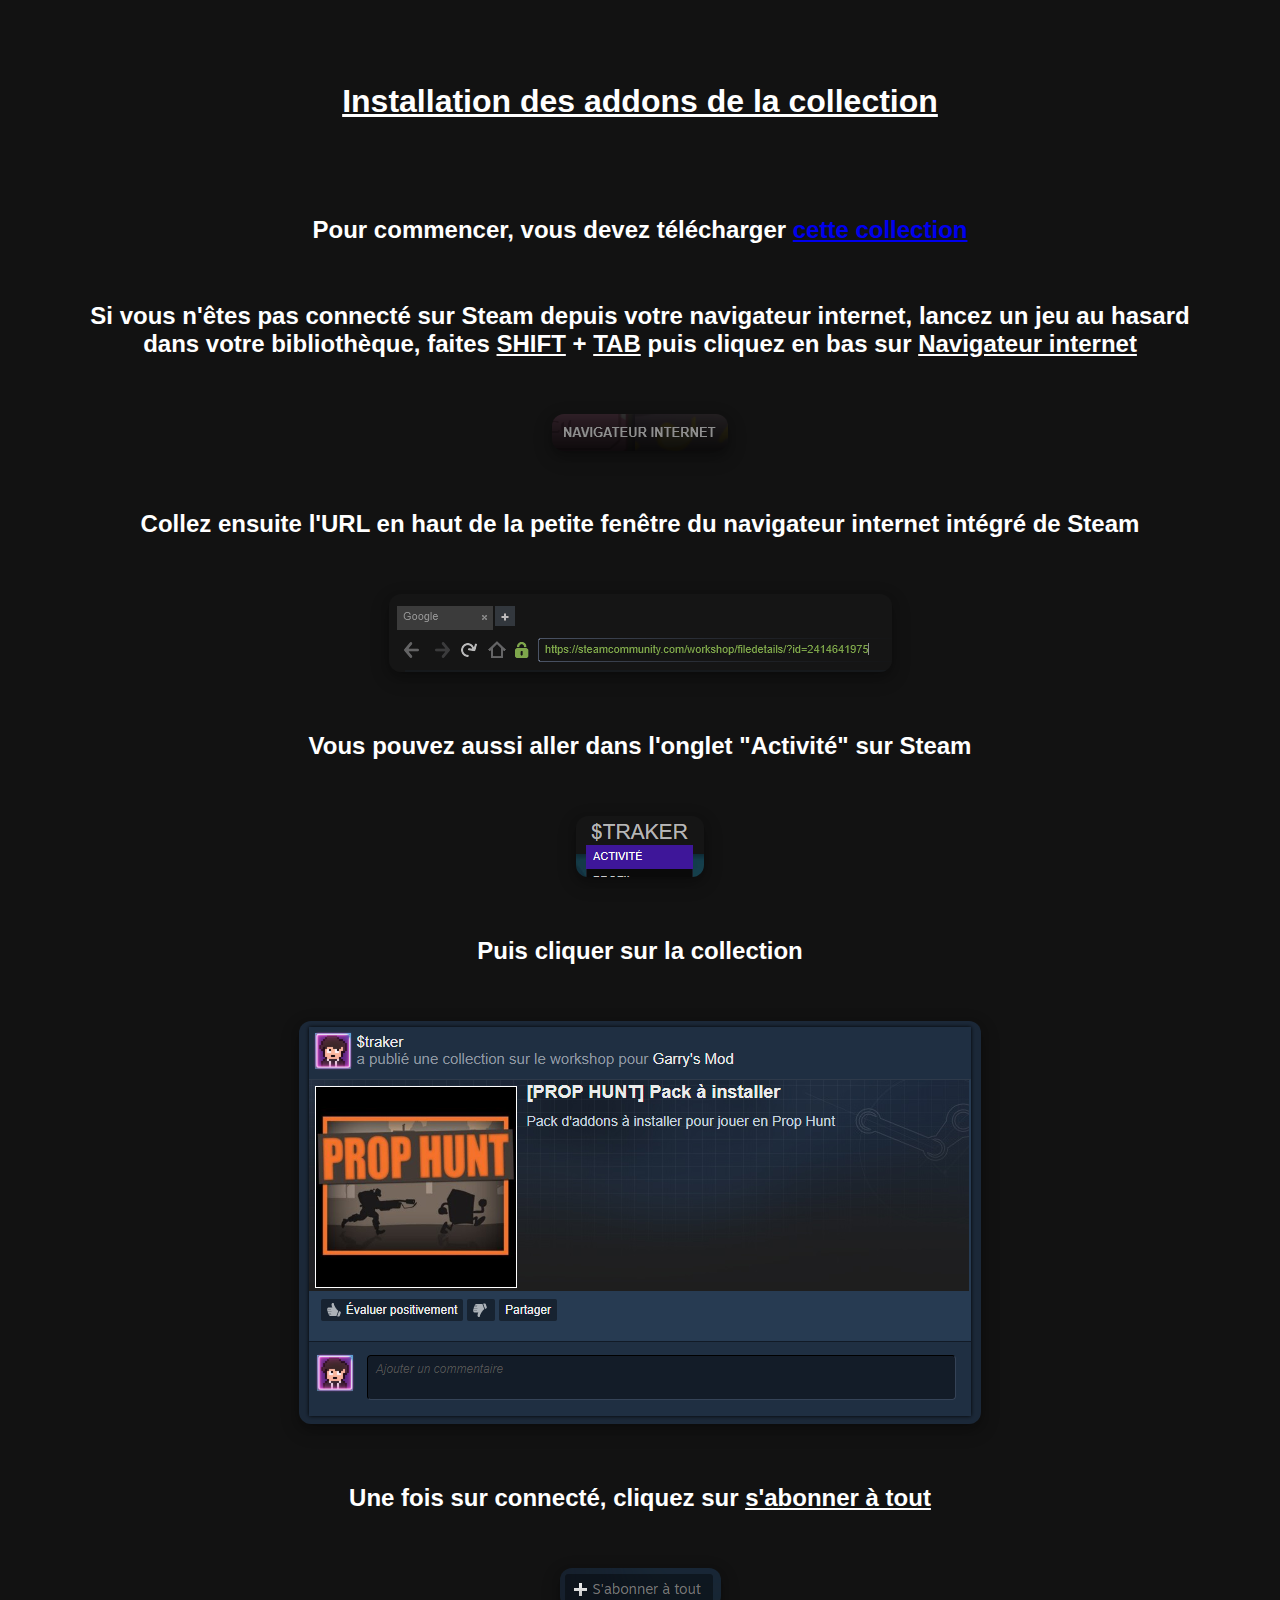
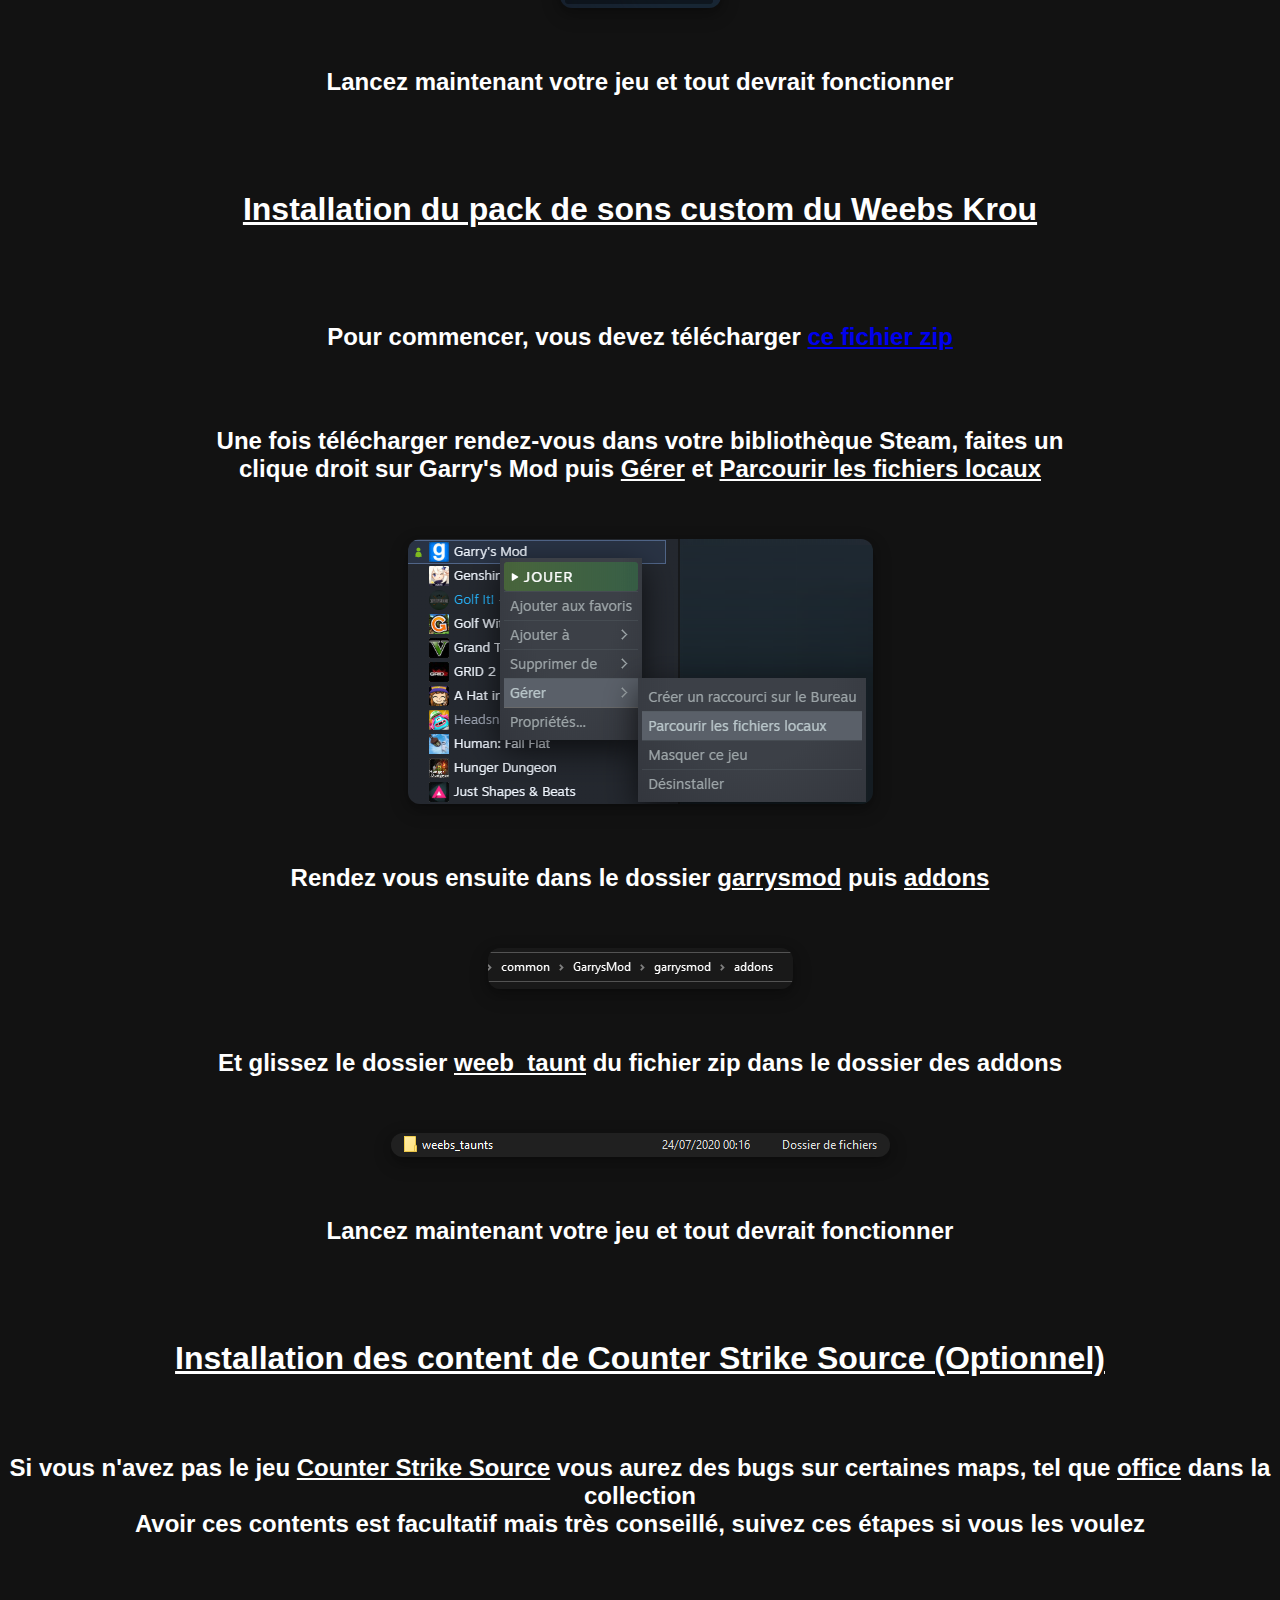
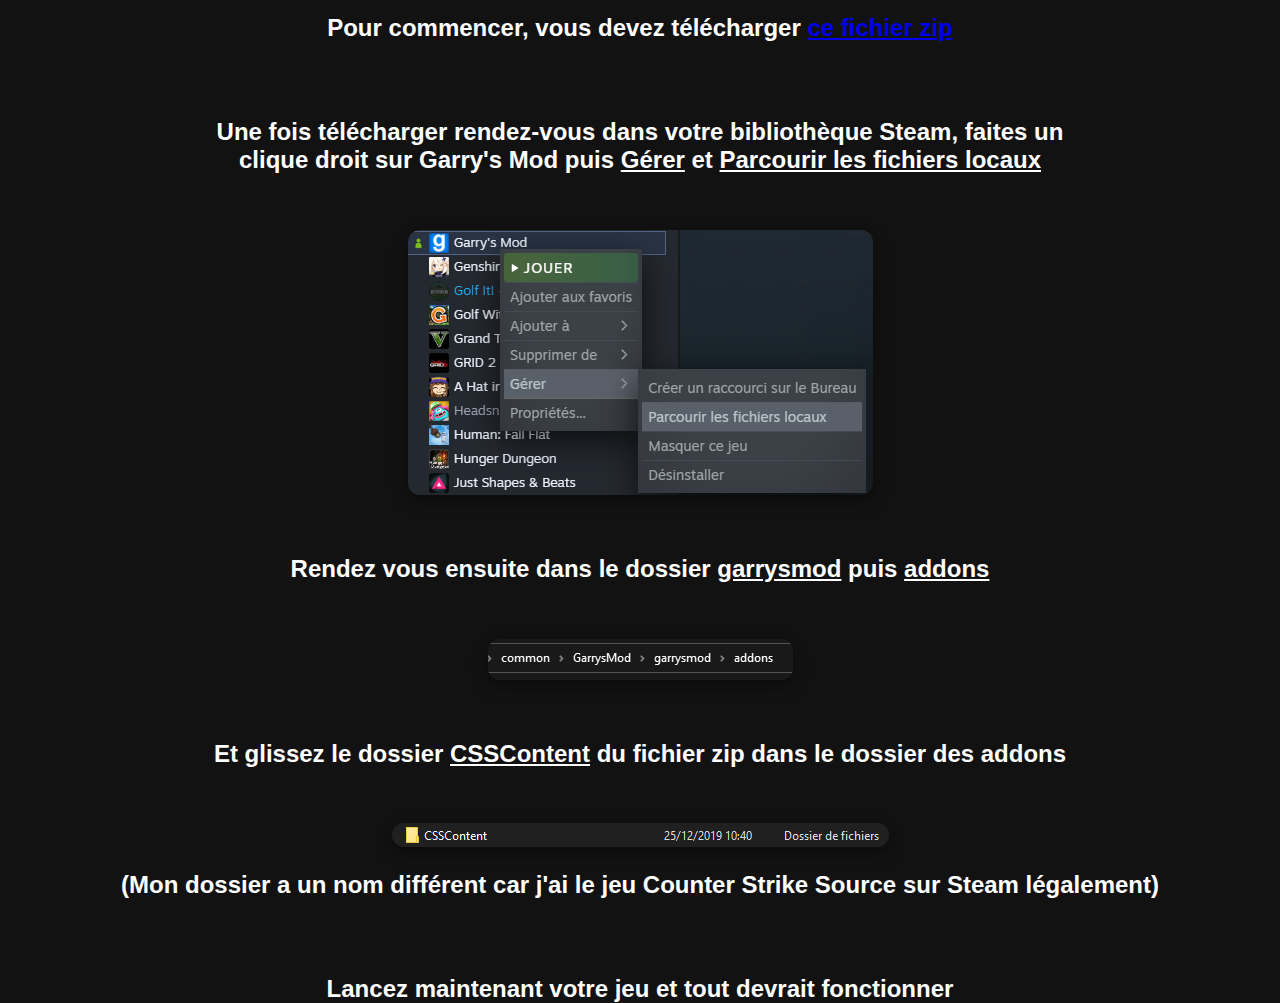
==== index.html @ 08f4869f "Update index.html" ====
<!DOCTYPE html>
<html lang="fr">

<head>
    <meta charset="UTF-8">
    <meta name="viewport" content="width=device-width, initial-scale=1.0">
    <title>Comment installer les addons du Prop Hunt</title>
    <link rel="stylesheet" href="https://cdnjs.cloudflare.com/ajax/libs/font-awesome/5.14.0/css/all.min.css" />
    <link rel="stylesheet" href="default.css">
    <link rel=icon type=image/png href=weblogo.png />
</head>

<body>
    <br>
    <br>
    <br>
    <center>
        <h1><u>Installation des addons de la collection</u></h1>
    </center>
    <br>
    <br>
    <br>
    <center>
        <h2>Pour commencer, vous devez télécharger <a target="_blank" href="https://steamcommunity.com/workshop/filedetails/?id=2414641975">cette collection</a></h2>
    </center>
    <br>
    <center>
        <h2>Si vous n'êtes pas connecté sur Steam depuis votre navigateur internet, lancez un jeu au hasard<br>dans votre bibliothèque, faites <u>SHIFT</u> + <u>TAB</u> puis cliquez en bas sur <u>Navigateur internet</u></h2>
    </center>
    <br>
    <br>
    <center><img src="screen01.png" class="img"></center>
    <br>
    <br>
    <center>
        <h2>Collez ensuite l'URL en haut de la petite fenêtre du navigateur internet intégré de Steam</h2>
    </center>
    <br>
    <br>
    <center><img src="screen02.png" class="img"></center>
    <br>
    <br>
    <center>
        <h2>Vous pouvez aussi aller dans l'onglet "Activité" sur Steam</h2>
    </center>
    <br>
    <br>
    <center><img src="screen03.png" class="img"></center>
    <br>
    <br>
    <center>
        <h2>Puis cliquer sur la collection</h2>
    </center>
    <br>
    <br>
    <center><img src="screen04.png" class="img"></center>
    <br>
    <br>
    <center>
        <h2>Une fois sur connecté, cliquez sur <u>s'abonner à tout</u></h2>
    </center>
    <br>
    <br>
    <center><img src="screen05.png" class="img"></center>
    <br>
    <br>
    <center>
        <h2>Lancez maintenant votre jeu et tout devrait fonctionner</h2>
    </center>
    <br>
    <br>
    <br>
    <center>
        <h1><u>Installation du pack de sons custom du Weebs Krou</u></h1>
    </center>
    <br>
    <br>
    <br>
    <center>
        <h2>Pour commencer, vous devez télécharger <a target="_blank" href="weebs_taunts.zip">ce fichier zip</a></h2>
    </center>
    <br>
    <br>
    <center>
        <h2>Une fois télécharger rendez-vous dans votre bibliothèque Steam, faites un<br>clique droit sur Garry's Mod puis <u>Gérer</u> et <u>Parcourir les fichiers locaux</u></h2>
    </center>
    <br>
    <br>
    <center><img src="screen06.png" class="img"></center>
    <br>
    <br>
    <center>
        <h2>Rendez vous ensuite dans le dossier <u>garrysmod</u> puis <u>addons</u></h2>
    </center>
    <br>
    <br>
    <center><img src="screen07.png" class="img"></center>
    <br>
    <br>
    <center>
        <h2>Et glissez le dossier <u>weeb_taunt</u> du fichier zip dans le dossier des addons</h2>
    </center>
    <br>
    <br>
    <center><img src="screen08.png" class="img"></center>
    <br>
    <br>
    <center>
        <h2>Lancez maintenant votre jeu et tout devrait fonctionner</h2>
    </center>
    <br>
    <br>
    <br>
    <center>
        <h1><u>Installation des content de Counter Strike Source (Optionnel)</u></h1>
    </center>
    <br>
    <br>
    <center>
        <h2>Si vous n'avez pas le jeu <u>Counter Strike Source</u> vous aurez des bugs sur certaines maps, tel que <u>office</u> dans la collection<br>Avoir ces contents est facultatif mais très conseillé, suivez ces étapes si vous les voulez</h2>
    </center>
    <br>
    <br>
    <center>
        <h2>Pour commencer, vous devez télécharger <a target="_blank" href="https://downloads.gmodcontent.com/css-content-gmodcontent.zip">ce fichier zip</a></h2>
    </center>
    <br>
    <br>
    <center>
        <h2>Une fois télécharger rendez-vous dans votre bibliothèque Steam, faites un<br>clique droit sur Garry's Mod puis <u>Gérer</u> et <u>Parcourir les fichiers locaux</u></h2>
    </center>
    <br>
    <br>
    <center><img src="screen06.png" class="img"></center>
    <br>
    <br>
    <center>
        <h2>Rendez vous ensuite dans le dossier <u>garrysmod</u> puis <u>addons</u></h2>
    </center>
    <br>
    <br>
    <center><img src="screen07.png" class="img"></center>
    <br>
    <br>
    <center>
        <h2>Et glissez le dossier <u>CSSContent</u> du fichier zip dans le dossier des addons</h2>
    </center>
    <br>
    <br>
    <center><img src="screen09.png" class="img"></center>
    <center>
        <h2>(Mon dossier a un nom différent car j'ai le jeu Counter Strike Source sur Steam légalement)</h2>
    </center>
    <br>
    <br>
    <center>
        <h2>Lancez maintenant votre jeu et tout devrait fonctionner</h2>
    </center>
</body>

</html>
---- default.css ----
html {
    height: 100vh;
    background-color: #121212;
    color: white;
    font-family: "Ubuntu", sans-serif;
    margin: 0;
    padding: 0;
}

.img {
    border-radius: 12px;
    box-shadow: 0 4px 8px 0 rgba(0, 0, 0, 0.2), 0 6px 20px 0 rgba(0, 0, 0, 0.19);
}
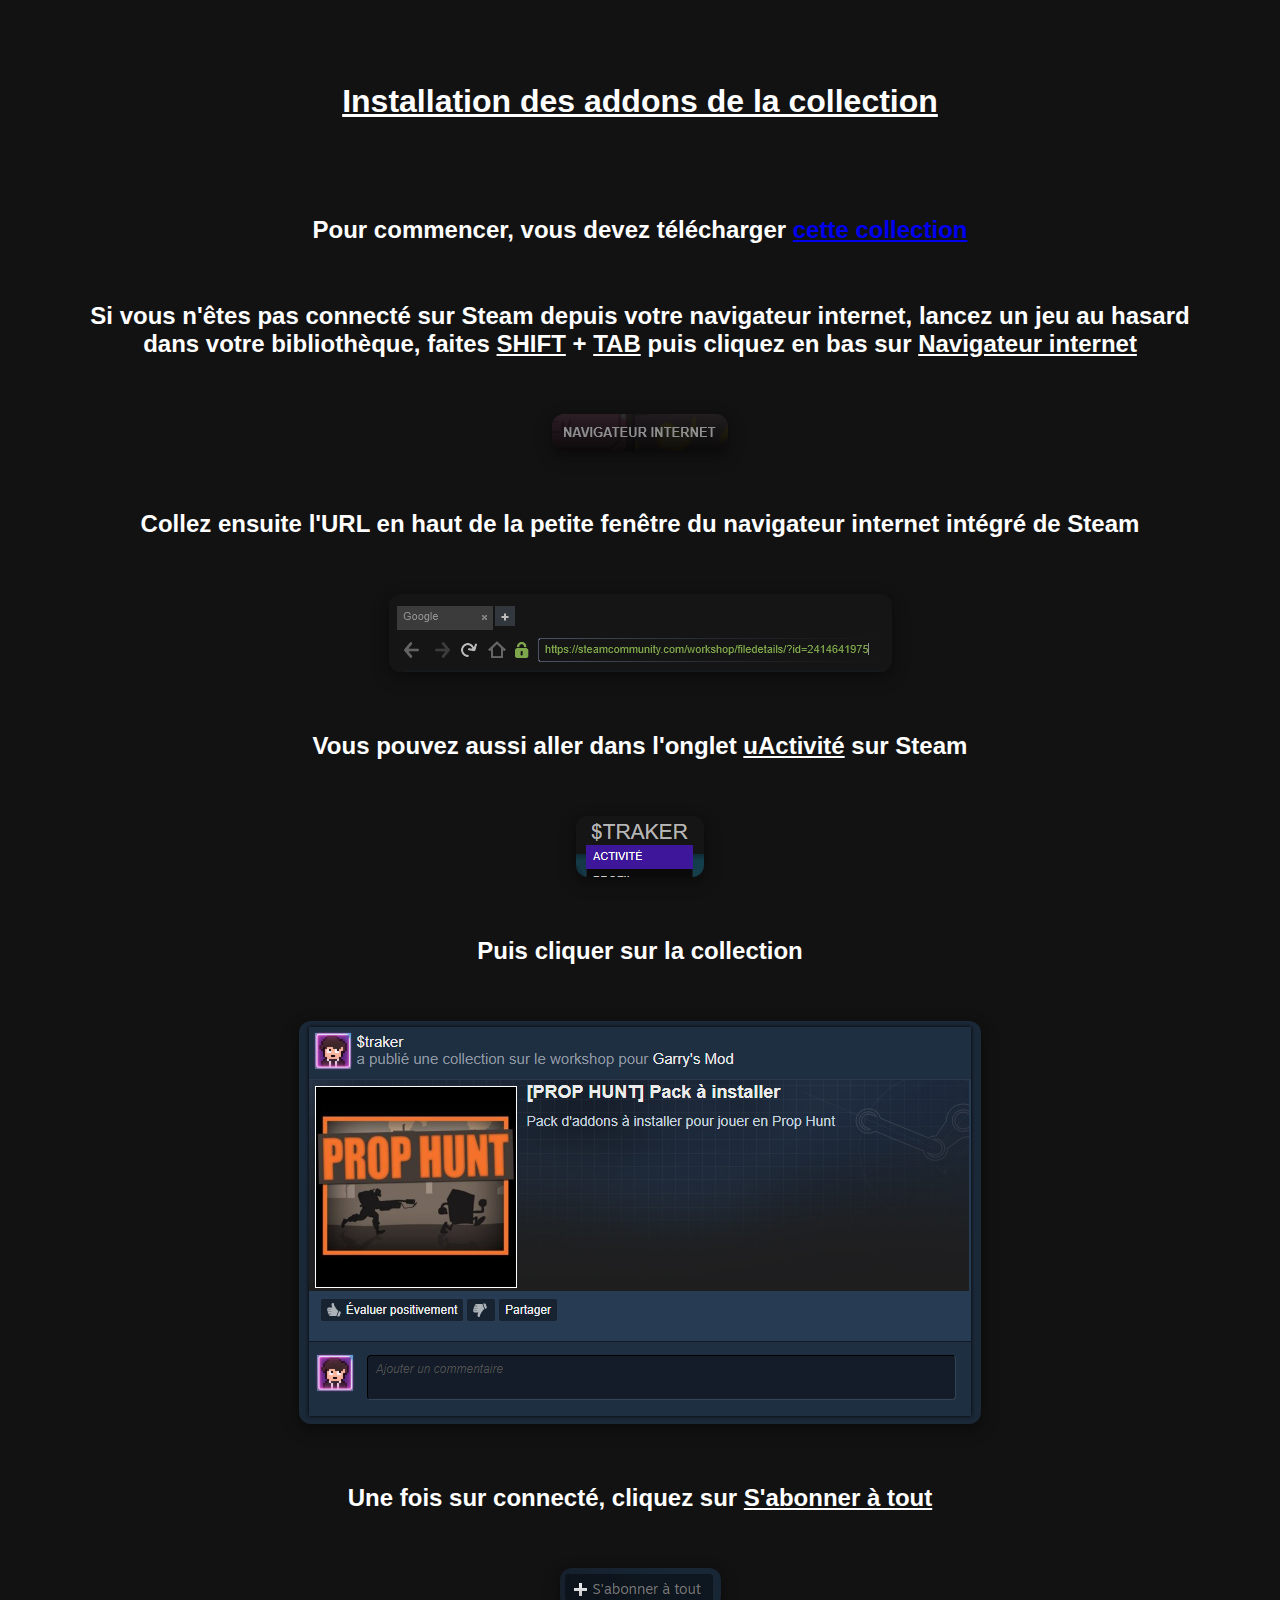
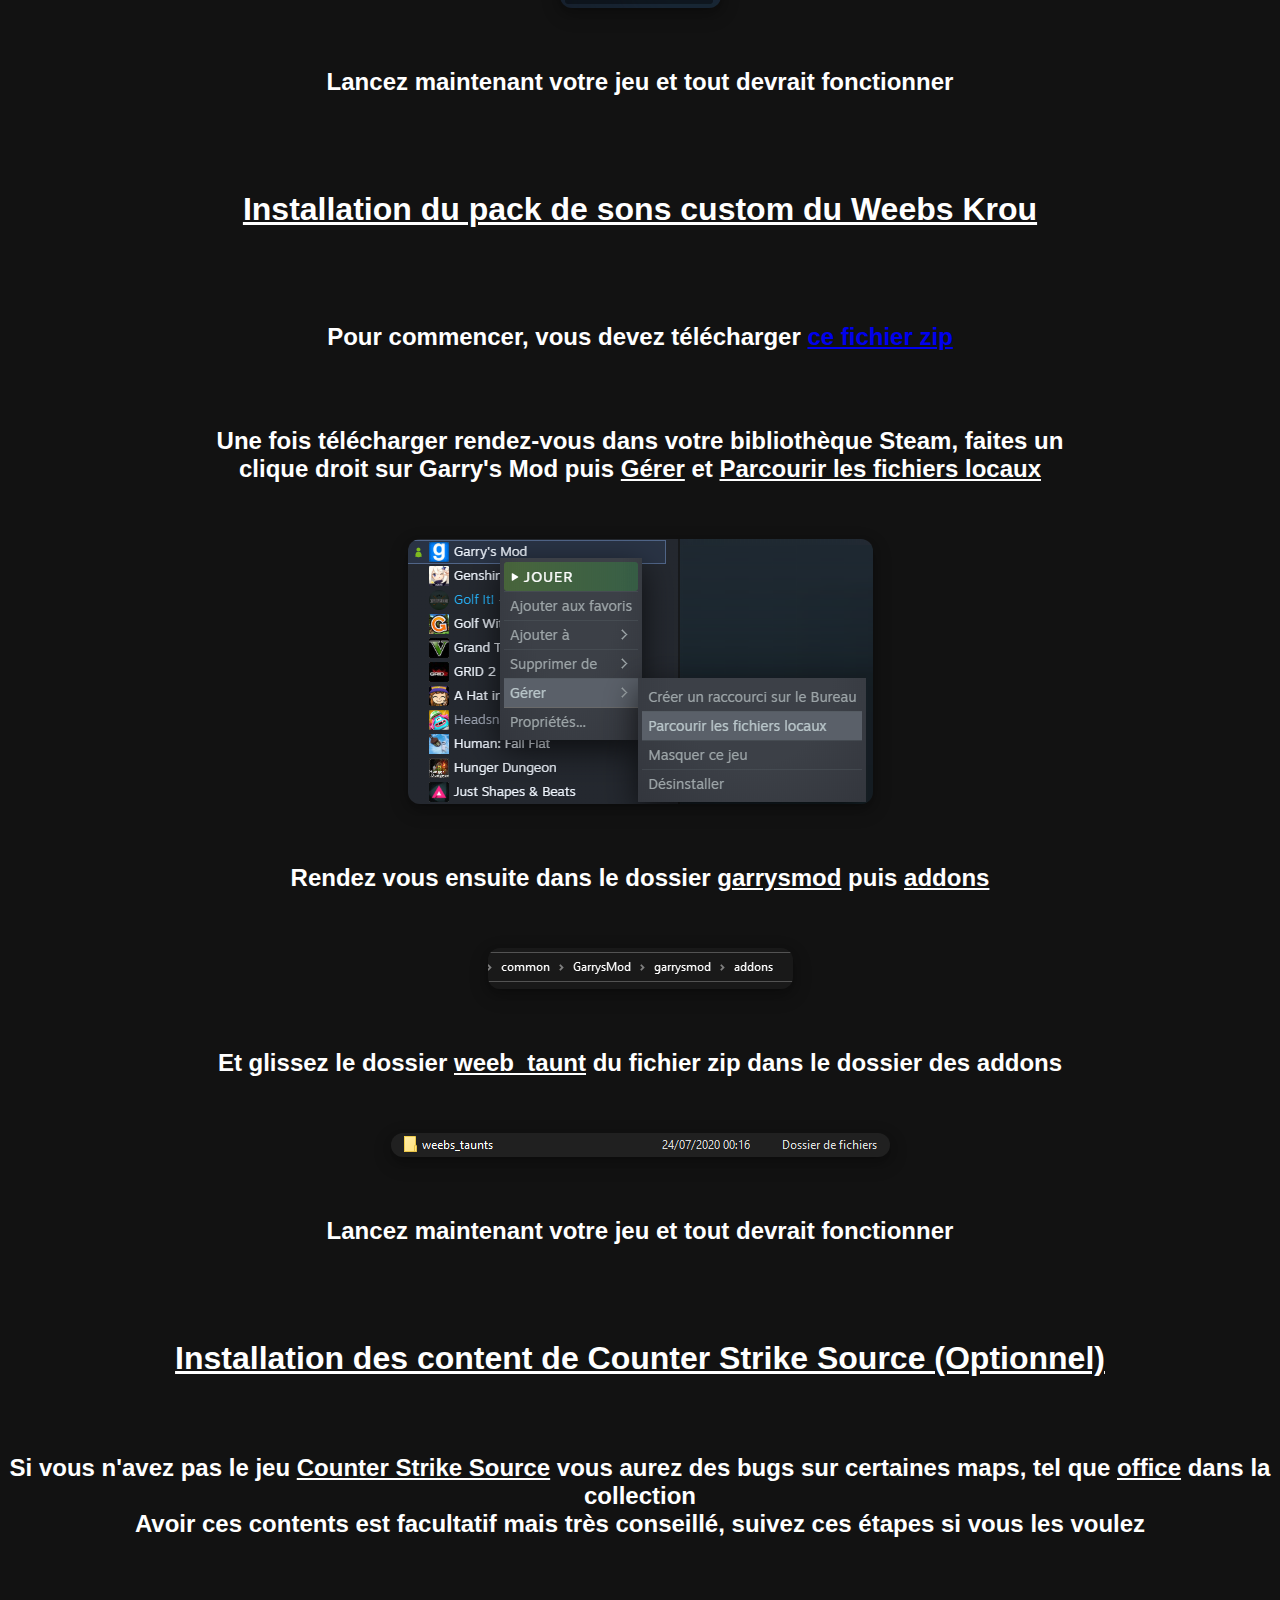
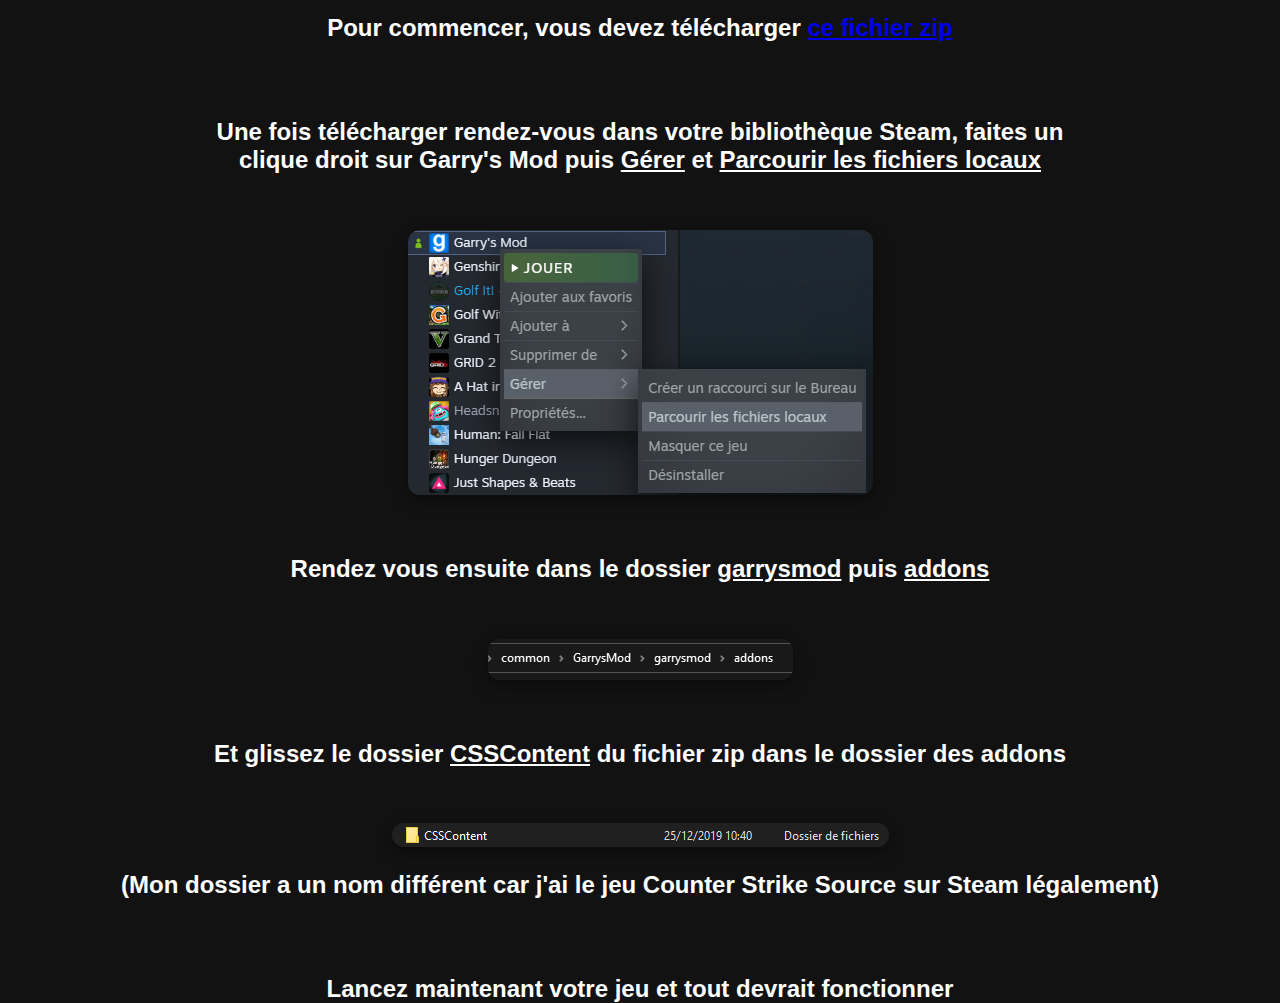
==== commit 1a4d411d: "Update index.html" ====
--- a/index.html
+++ b/index.html
@@ -41,7 +41,7 @@
     <br>
     <br>
     <center>
-        <h2>Vous pouvez aussi aller dans l'onglet "Activité" sur Steam</h2>
+        <h2>Vous pouvez aussi aller dans l'onglet <u>uActivité</u> sur Steam</h2>
     </center>
     <br>
     <br>
@@ -57,7 +57,7 @@
     <br>
     <br>
     <center>
-        <h2>Une fois sur connecté, cliquez sur <u>s'abonner à tout</u></h2>
+        <h2>Une fois sur connecté, cliquez sur <u>S'abonner à tout</u></h2>
     </center>
     <br>
     <br>
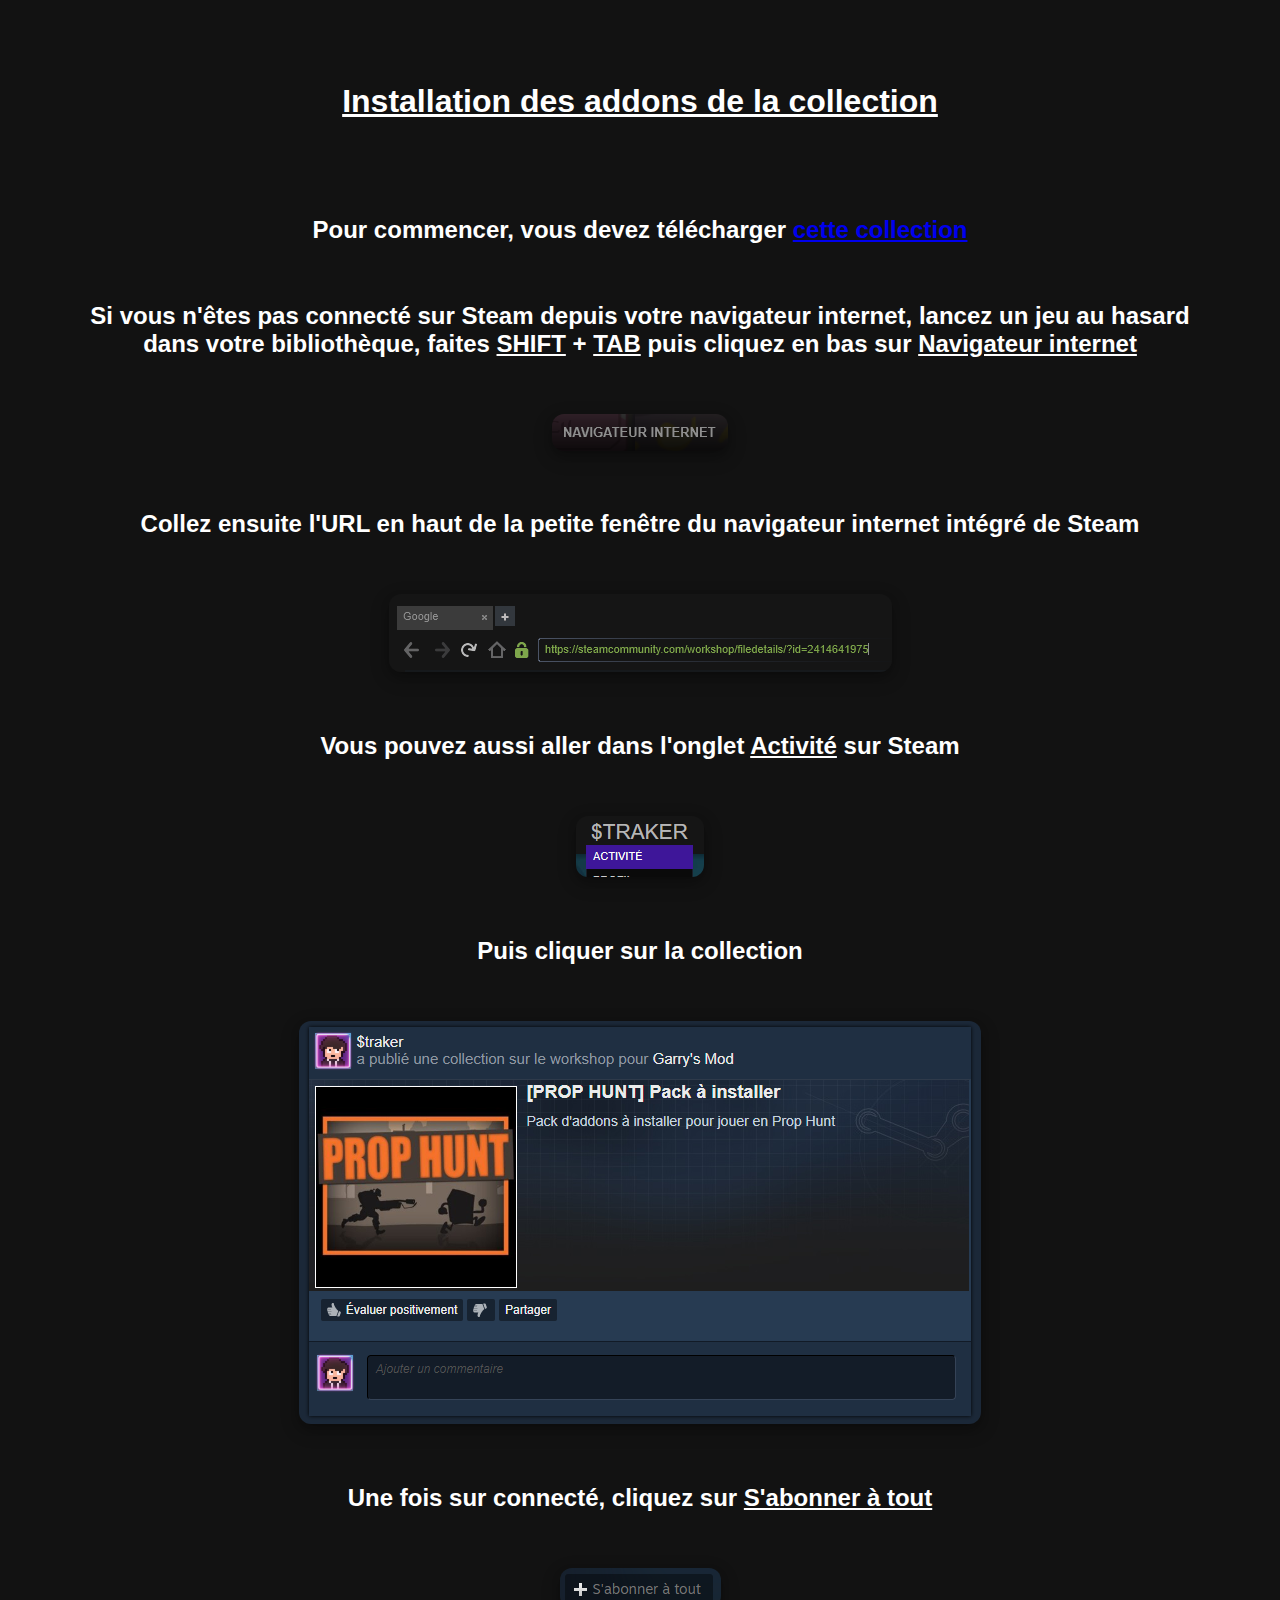
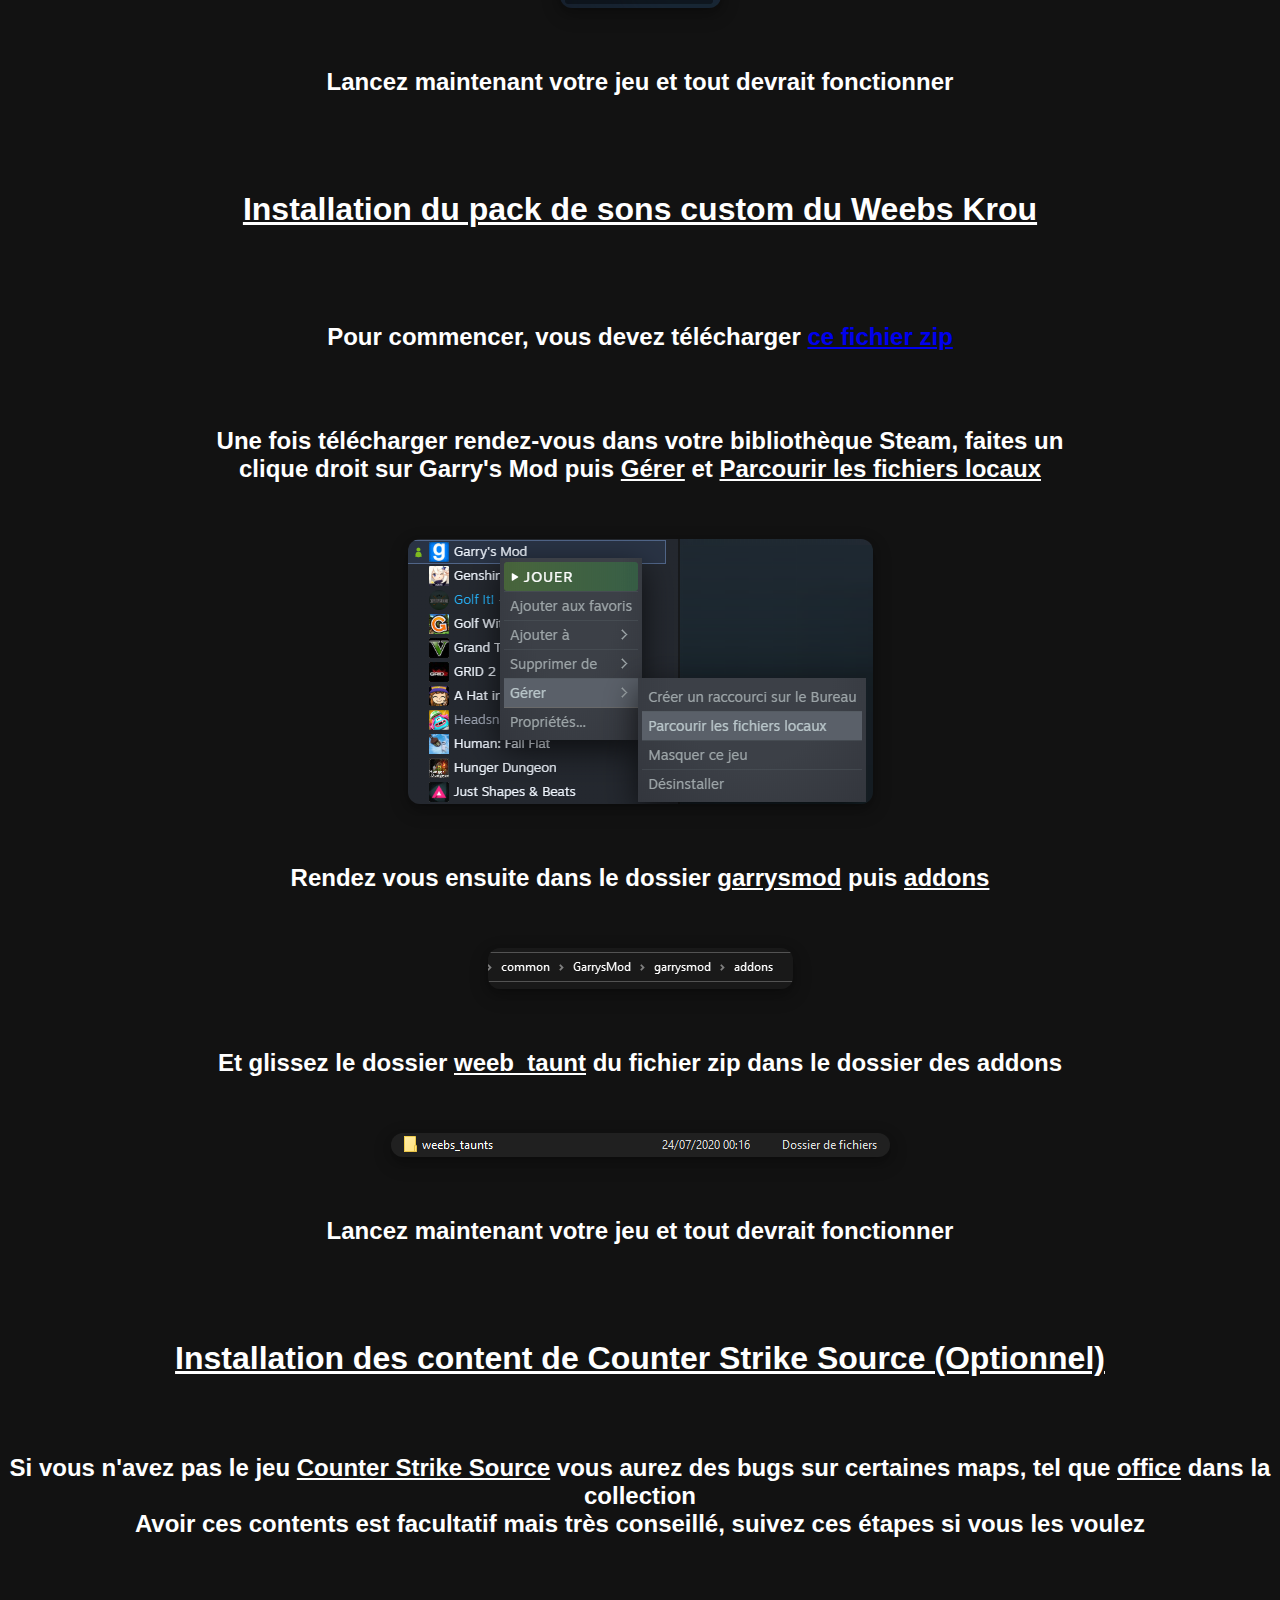
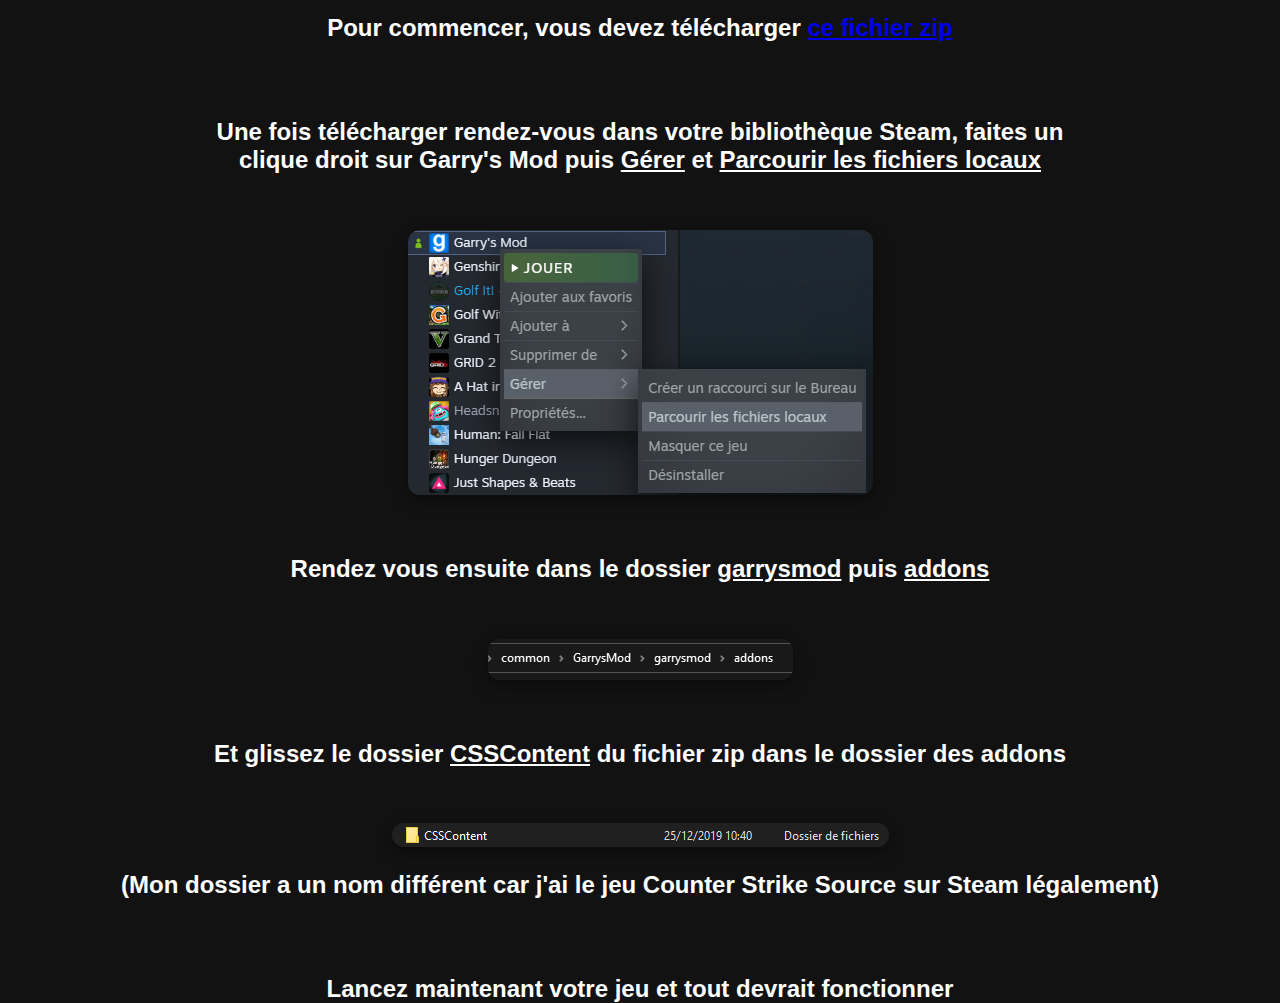
==== commit 5198e375: "Update index.html" ====
--- a/index.html
+++ b/index.html
@@ -41,7 +41,7 @@
     <br>
     <br>
     <center>
-        <h2>Vous pouvez aussi aller dans l'onglet <u>uActivité</u> sur Steam</h2>
+        <h2>Vous pouvez aussi aller dans l'onglet <u>Activité</u> sur Steam</h2>
     </center>
     <br>
     <br>
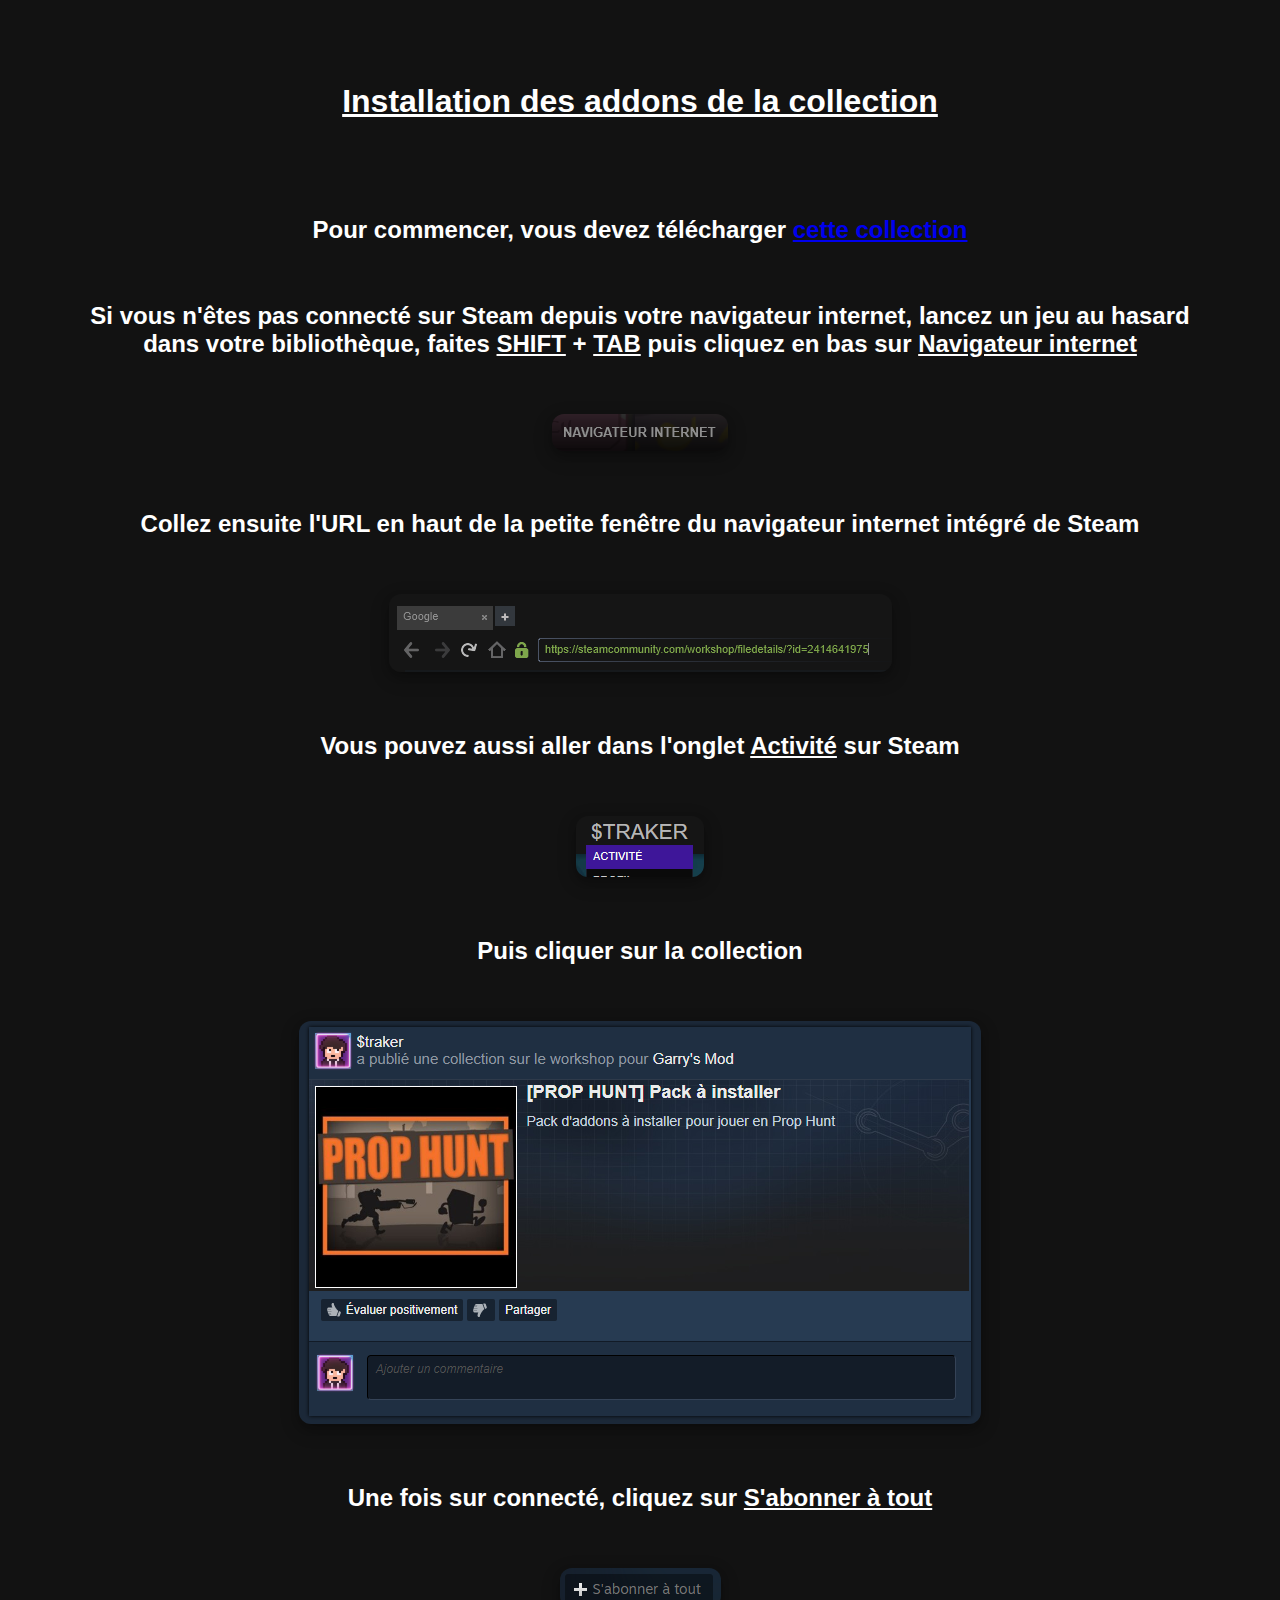
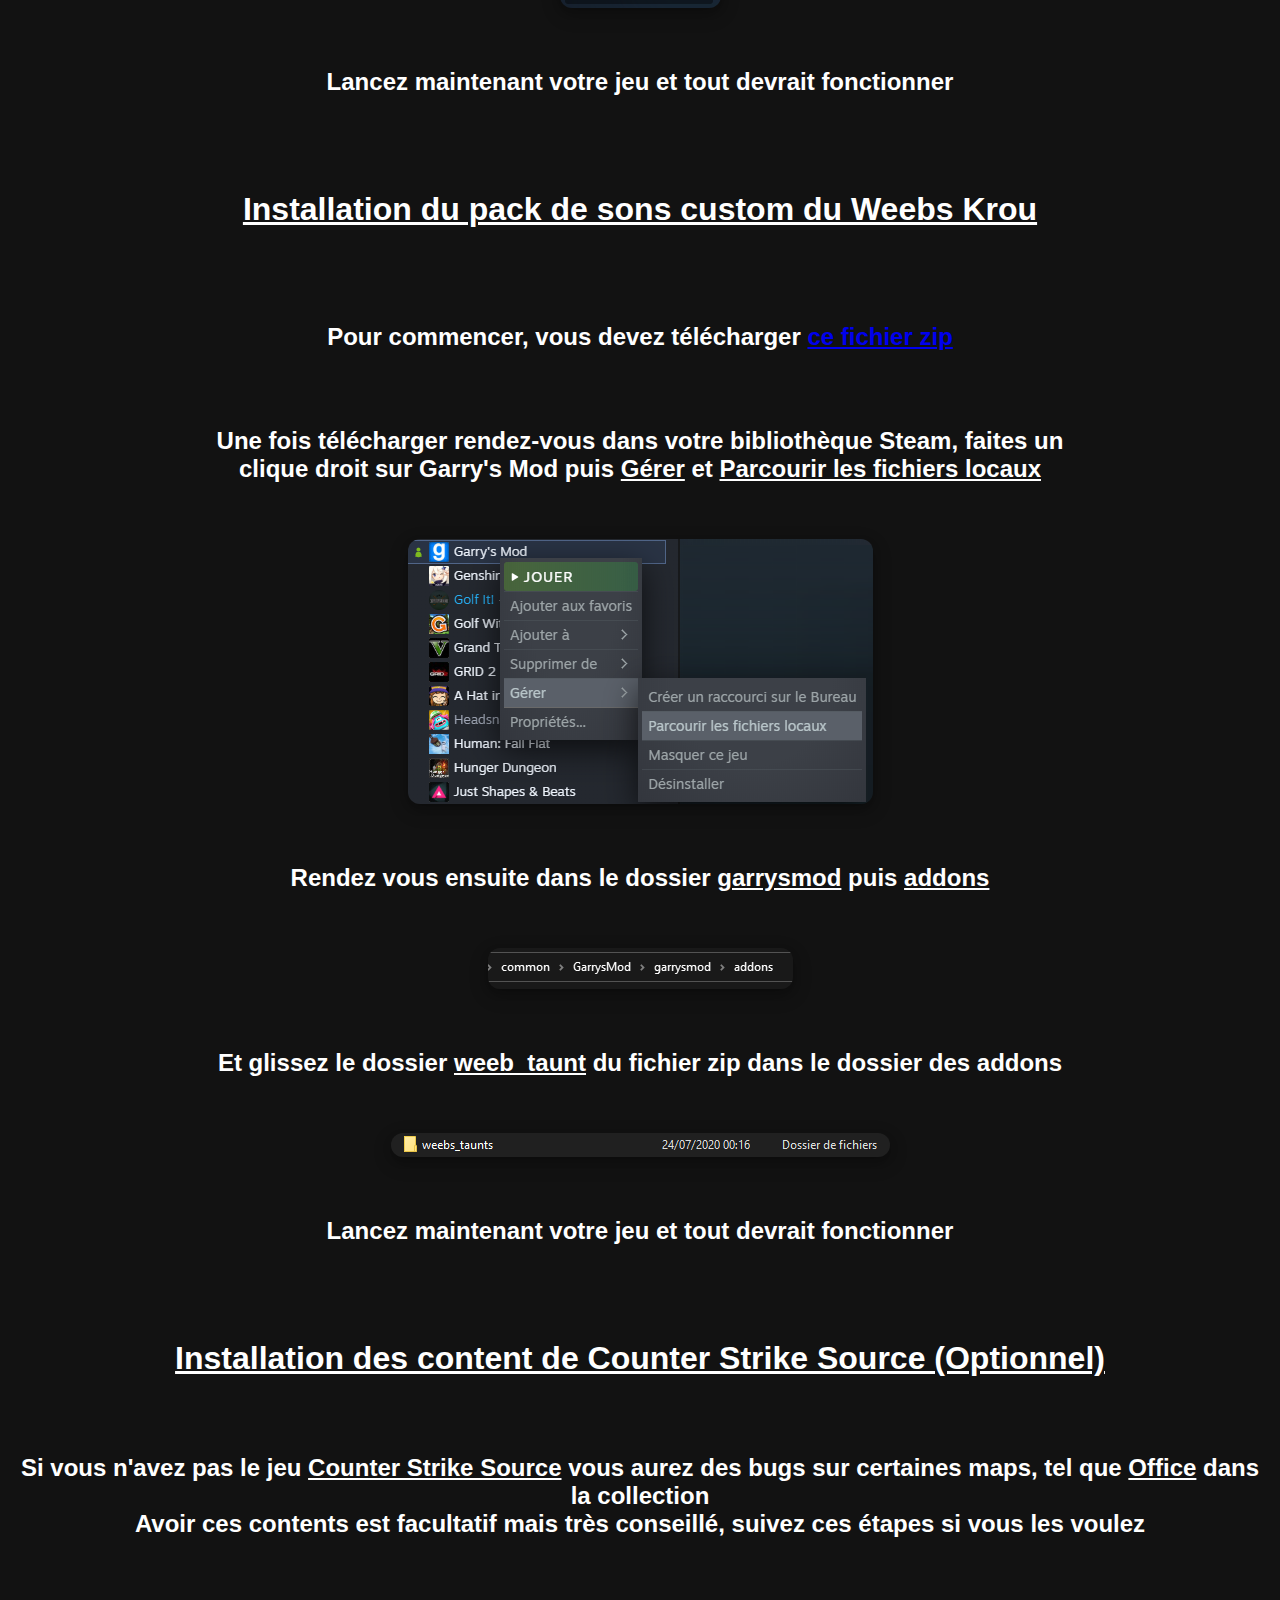
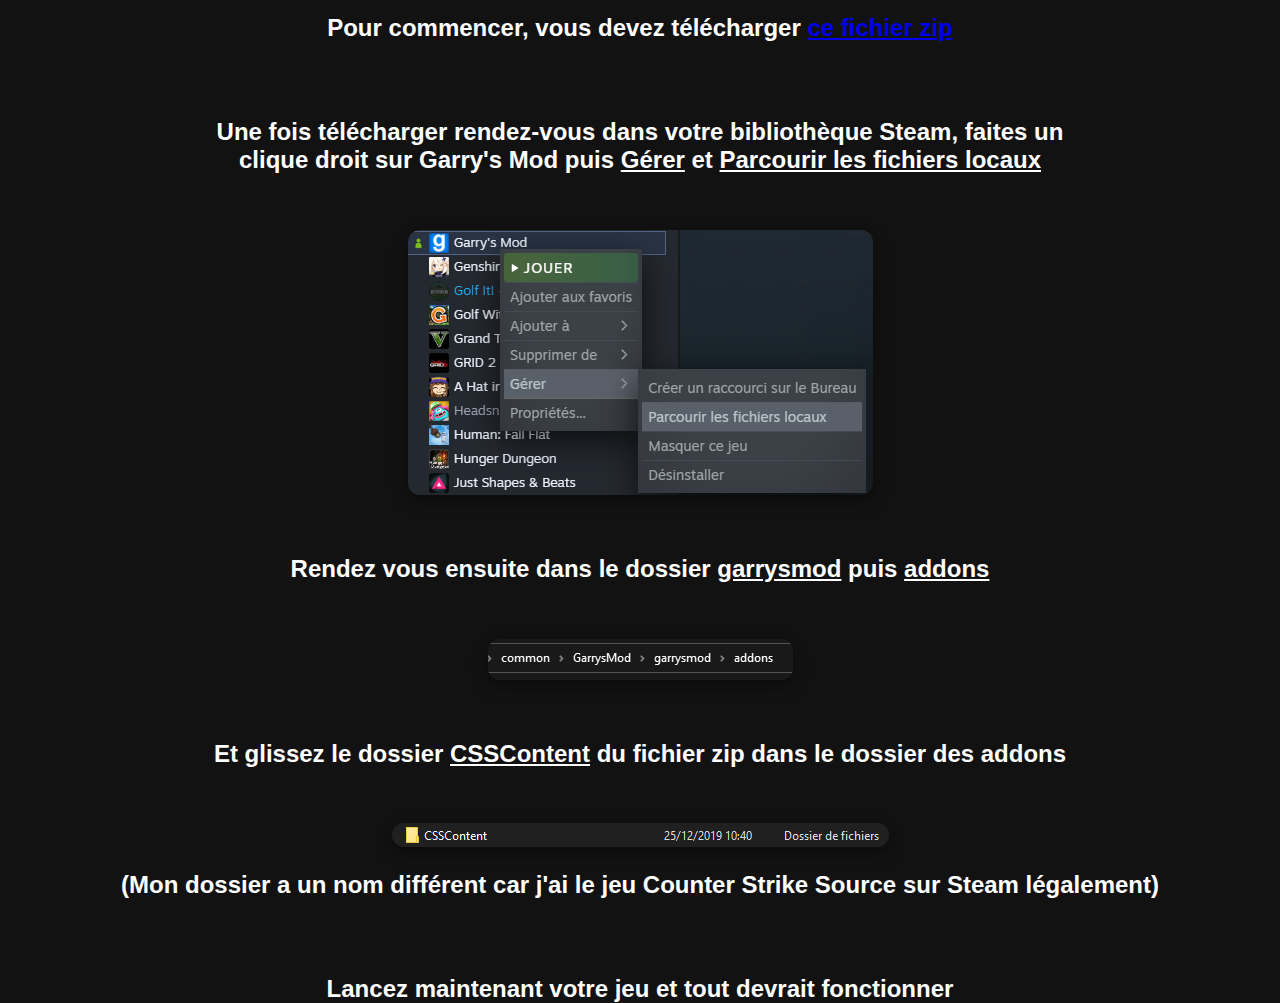
==== commit a6ec6770: "Update index.html" ====
--- a/index.html
+++ b/index.html
@@ -117,7 +117,7 @@
     <br>
     <br>
     <center>
-        <h2>Si vous n'avez pas le jeu <u>Counter Strike Source</u> vous aurez des bugs sur certaines maps, tel que <u>office</u> dans la collection<br>Avoir ces contents est facultatif mais très conseillé, suivez ces étapes si vous les voulez</h2>
+        <h2>Si vous n'avez pas le jeu <u>Counter Strike Source</u> vous aurez des bugs sur certaines maps, tel que <u>Office</u> dans la collection<br>Avoir ces contents est facultatif mais très conseillé, suivez ces étapes si vous les voulez</h2>
     </center>
     <br>
     <br>
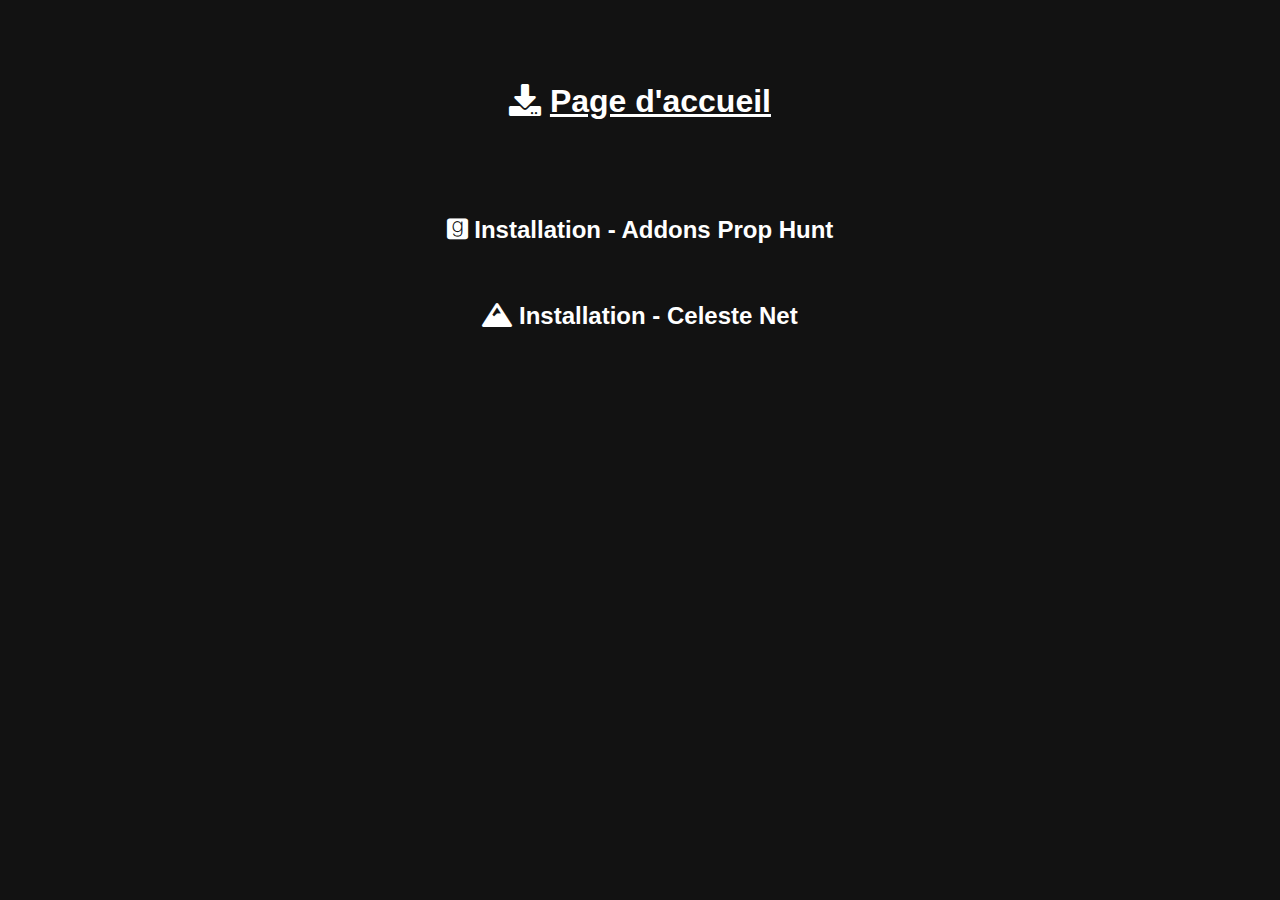
==== commit 195ea943: "Edit website" ====
--- a/index.html
+++ b/index.html
@@ -4,7 +4,7 @@
 <head>
     <meta charset="UTF-8">
     <meta name="viewport" content="width=device-width, initial-scale=1.0">
-    <title>Comment installer les addons du Prop Hunt</title>
+    <title>Installation - Accueil</title>
     <link rel="stylesheet" href="https://cdnjs.cloudflare.com/ajax/libs/font-awesome/5.14.0/css/all.min.css" />
     <link rel="stylesheet" href="default.css">
     <link rel=icon type=image/png href=weblogo.png />
@@ -15,146 +15,19 @@
     <br>
     <br>
     <center>
-        <h1><u>Installation des addons de la collection</u></h1>
+        <h1><i class="fas fa-download"></i> <u>Page d'accueil</u></h1>
     </center>
     <br>
     <br>
     <br>
     <center>
-        <h2>Pour commencer, vous devez télécharger <a target="_blank" href="https://steamcommunity.com/workshop/filedetails/?id=2414641975">cette collection</a></h2>
-    </center>
-    <br>
-    <center>
-        <h2>Si vous n'êtes pas connecté sur Steam depuis votre navigateur internet, lancez un jeu au hasard<br>dans votre bibliothèque, faites <u>SHIFT</u> + <u>TAB</u> puis cliquez en bas sur <u>Navigateur internet</u></h2>
-    </center>
-    <br>
-    <br>
-    <center><img src="screen01.png" class="img"></center>
-    <br>
-    <br>
-    <center>
-        <h2>Collez ensuite l'URL en haut de la petite fenêtre du navigateur internet intégré de Steam</h2>
-    </center>
-    <br>
-    <br>
-    <center><img src="screen02.png" class="img"></center>
-    <br>
-    <br>
-    <center>
-        <h2>Vous pouvez aussi aller dans l'onglet <u>Activité</u> sur Steam</h2>
-    </center>
-    <br>
-    <br>
-    <center><img src="screen03.png" class="img"></center>
-    <br>
-    <br>
-    <center>
-        <h2>Puis cliquer sur la collection</h2>
-    </center>
-    <br>
-    <br>
-    <center><img src="screen04.png" class="img"></center>
-    <br>
-    <br>
-    <center>
-        <h2>Une fois sur connecté, cliquez sur <u>S'abonner à tout</u></h2>
-    </center>
-    <br>
-    <br>
-    <center><img src="screen05.png" class="img"></center>
-    <br>
-    <br>
-    <center>
-        <h2>Lancez maintenant votre jeu et tout devrait fonctionner</h2>
-    </center>
-    <br>
-    <br>
-    <br>
-    <center>
-        <h1><u>Installation du pack de sons custom du Weebs Krou</u></h1>
-    </center>
-    <br>
-    <br>
-    <br>
-    <center>
-        <h2>Pour commencer, vous devez télécharger <a target="_blank" href="weebs_taunts.zip">ce fichier zip</a></h2>
-    </center>
-    <br>
-    <br>
-    <center>
-        <h2>Une fois télécharger rendez-vous dans votre bibliothèque Steam, faites un<br>clique droit sur Garry's Mod puis <u>Gérer</u> et <u>Parcourir les fichiers locaux</u></h2>
-    </center>
-    <br>
-    <br>
-    <center><img src="screen06.png" class="img"></center>
-    <br>
-    <br>
-    <center>
-        <h2>Rendez vous ensuite dans le dossier <u>garrysmod</u> puis <u>addons</u></h2>
-    </center>
-    <br>
-    <br>
-    <center><img src="screen07.png" class="img"></center>
-    <br>
-    <br>
-    <center>
-        <h2>Et glissez le dossier <u>weeb_taunt</u> du fichier zip dans le dossier des addons</h2>
-    </center>
-    <br>
-    <br>
-    <center><img src="screen08.png" class="img"></center>
-    <br>
-    <br>
-    <center>
-        <h2>Lancez maintenant votre jeu et tout devrait fonctionner</h2>
-    </center>
-    <br>
-    <br>
-    <br>
-    <center>
-        <h1><u>Installation des content de Counter Strike Source (Optionnel)</u></h1>
-    </center>
-    <br>
-    <br>
-    <center>
-        <h2>Si vous n'avez pas le jeu <u>Counter Strike Source</u> vous aurez des bugs sur certaines maps, tel que <u>Office</u> dans la collection<br>Avoir ces contents est facultatif mais très conseillé, suivez ces étapes si vous les voulez</h2>
-    </center>
-    <br>
-    <br>
-    <center>
-        <h2>Pour commencer, vous devez télécharger <a target="_blank" href="https://downloads.gmodcontent.com/css-content-gmodcontent.zip">ce fichier zip</a></h2>
-    </center>
-    <br>
-    <br>
-    <center>
-        <h2>Une fois télécharger rendez-vous dans votre bibliothèque Steam, faites un<br>clique droit sur Garry's Mod puis <u>Gérer</u> et <u>Parcourir les fichiers locaux</u></h2>
-    </center>
-    <br>
-    <br>
-    <center><img src="screen06.png" class="img"></center>
-    <br>
-    <br>
-    <center>
-        <h2>Rendez vous ensuite dans le dossier <u>garrysmod</u> puis <u>addons</u></h2>
-    </center>
-    <br>
-    <br>
-    <center><img src="screen07.png" class="img"></center>
-    <br>
-    <br>
-    <center>
-        <h2>Et glissez le dossier <u>CSSContent</u> du fichier zip dans le dossier des addons</h2>
-    </center>
-    <br>
-    <br>
-    <center><img src="screen09.png" class="img"></center>
-    <center>
-        <h2>(Mon dossier a un nom différent car j'ai le jeu Counter Strike Source sur Steam légalement)</h2>
-    </center>
-    <br>
-    <br>
-    <center>
-        <h2>Lancez maintenant votre jeu et tout devrait fonctionner</h2>
+        <h2>
+            <a href="prophunt.html" class="text"><i class="fab fa-goodreads"></i>    Installation - Addons Prop Hunt</a>
+        </h2>
+        <br>
+        <h2>
+            <a href="celeste.html" class="text"><i class="fas fa-mountain"></i>    Installation - Celeste Net</a>
+        </h2>
     </center>
 </body>
 
--- a/default.css
+++ b/default.css
@@ -10,4 +10,19 @@
 .img {
     border-radius: 12px;
     box-shadow: 0 4px 8px 0 rgba(0, 0, 0, 0.2), 0 6px 20px 0 rgba(0, 0, 0, 0.19);
+}
+
+.back {
+    position: fixed;
+    bottom: 24px;
+    font-weight: bold;
+    font-size: 20px;
+    padding-left: 24px;
+    text-decoration: none;
+    color: white;
+}
+
+.text {
+    text-decoration: none;
+    color: white;
 }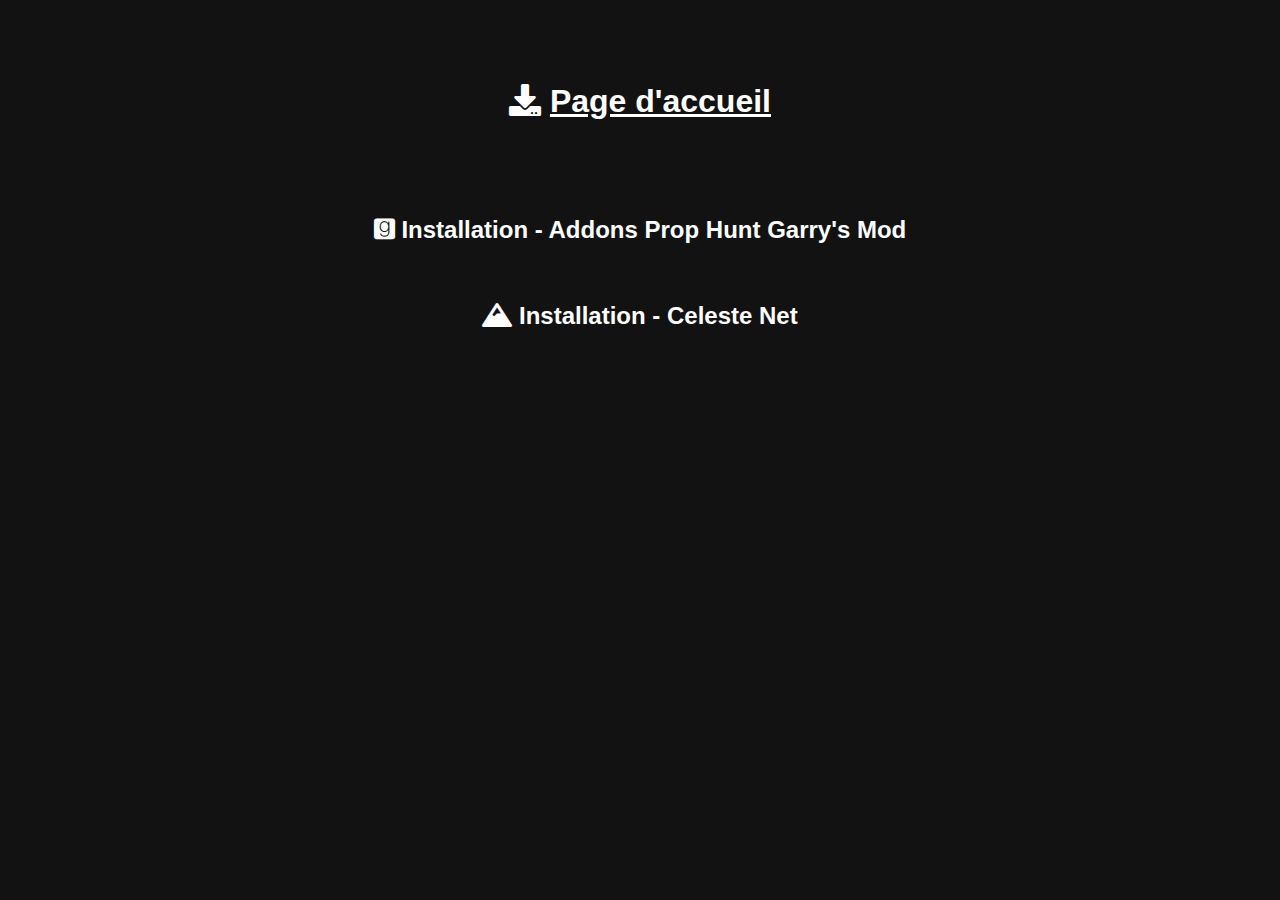
==== commit 878a29d4: "Edit website" ====
--- a/index.html
+++ b/index.html
@@ -22,7 +22,7 @@
     <br>
     <center>
         <h2>
-            <a href="prophunt.html" class="text"><i class="fab fa-goodreads"></i>    Installation - Addons Prop Hunt</a>
+            <a href="prophunt.html" class="text"><i class="fab fa-goodreads"></i>    Installation - Addons Prop Hunt Garry's Mod</a>
         </h2>
         <br>
         <h2>
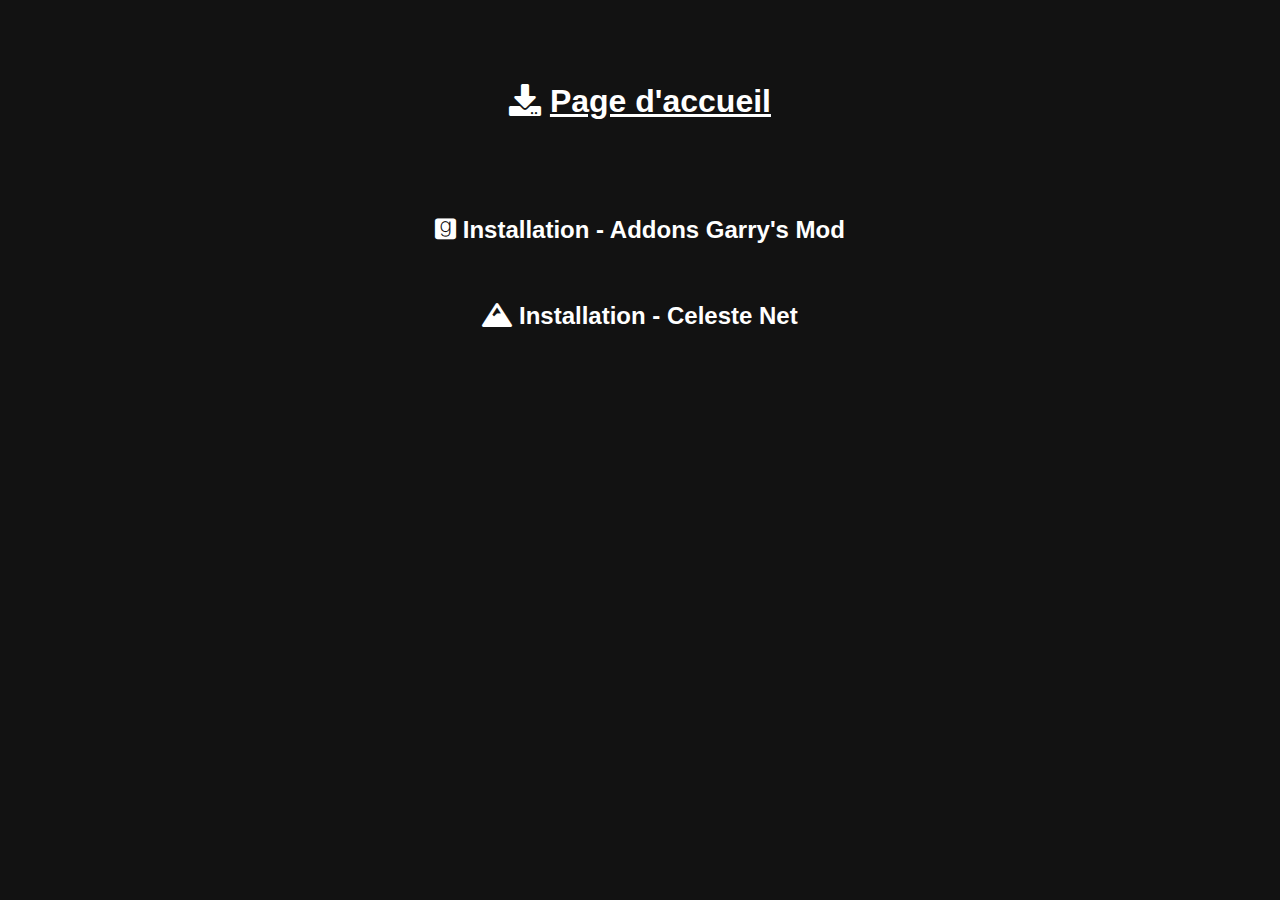
==== commit 2b566245: "Update index.html" ====
--- a/index.html
+++ b/index.html
@@ -22,7 +22,7 @@
     <br>
     <center>
         <h2>
-            <a href="prophunt.html" class="text"><i class="fab fa-goodreads"></i>    Installation - Addons Prop Hunt Garry's Mod</a>
+            <a href="prophunt.html" class="text"><i class="fab fa-goodreads"></i>    Installation - Addons Garry's Mod</a>
         </h2>
         <br>
         <h2>
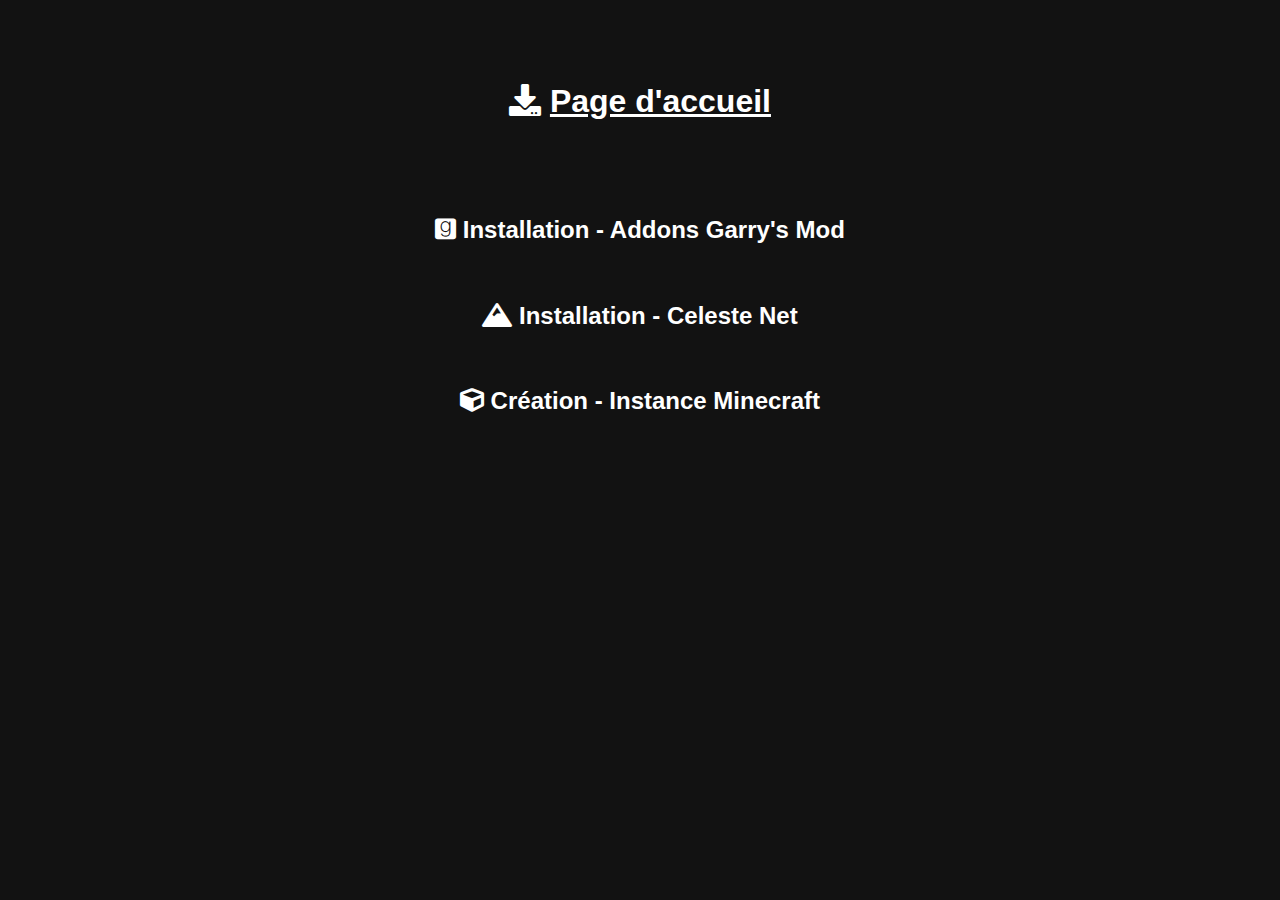
==== commit 04405b91: "Edit website" ====
--- a/index.html
+++ b/index.html
@@ -28,6 +28,10 @@
         <h2>
             <a href="celeste.html" class="text"><i class="fas fa-mountain"></i>    Installation - Celeste Net</a>
         </h2>
+        <br>
+        <h2>
+            <a href="minecraft.html" class="text"><i class="fas fa-cube"></i>    Création - Instance Minecraft</a>
+        </h2>
     </center>
 </body>
 
